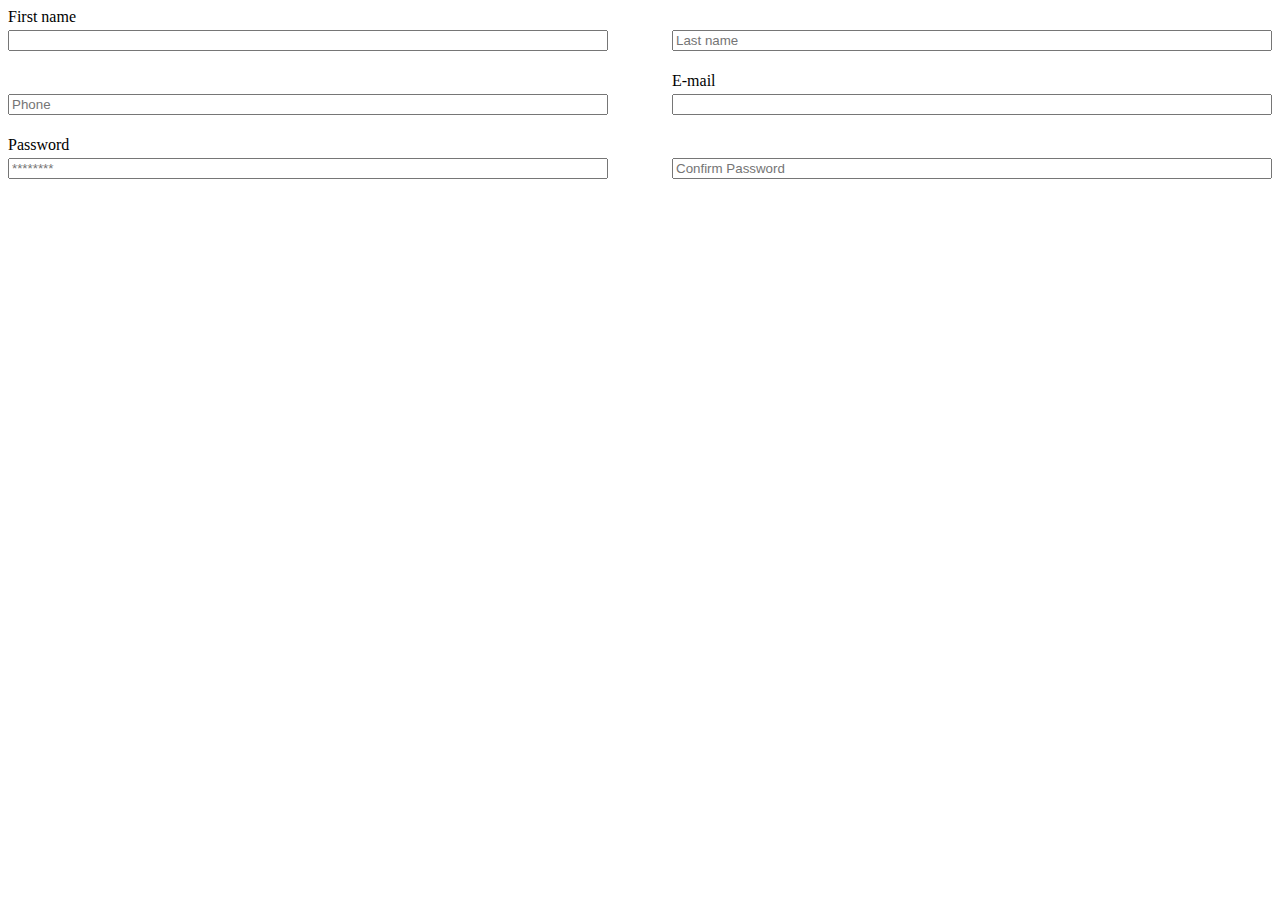
==== form.html @ 0e161333 "first commit" ====
<!DOCTYPE html>
<html lang="en">
<head>
    <meta charset="UTF-8">
    <meta http-equiv="X-UA-Compatible" content="IE=edge">
    <meta name="viewport" content="width=device-width, initial-scale=1.0">
    <link rel="stylesheet" type="text/css" href="form.css"/>
    <title>Document</title>
</head>
<body>
    <form>
        <div class="grid">
            <div class="row">
                <div class="col">
                    <label for="firstname">First name</label>
                    <input type="text" id="firstname"/>
                </div>
                <div class="col">
                    <input type="text" id="lastname" placeholder="Last name"/>
                </div>
            </div>
            <div class="row">
                <div class="col">
                    <input type="text" id="phone" placeholder="Phone"/>
                </div>
                <div class="col">
                    <label for="email">E-mail</label>
                    <input type="email" id="email"/>
                </div>
            </div>
            <div class="row">
                <div class="col">
                    <label for="password">Password</label>
                    <input type="password" id="password" placeholder="********"/>
                </div>
                <div class="col">
                    <input type="password" id="password-confirm" placeholder="Confirm Password"/>
                </div>
            </div>
        </div>
    </form>
</body>
</html>
---- form.css ----
.grid {
    display: grid;
    grid-template-rows: repeat(3, 64px);
}

.grid .row {
    display: grid;
    grid-template-columns: repeat(2, auto);
    grid-gap: 4rem;
}

form label {
    position: absolute;
    left: 0;
    top: 0;
}

.grid .col {
    display: grid;
    align-items: center;
    position: relative;
}
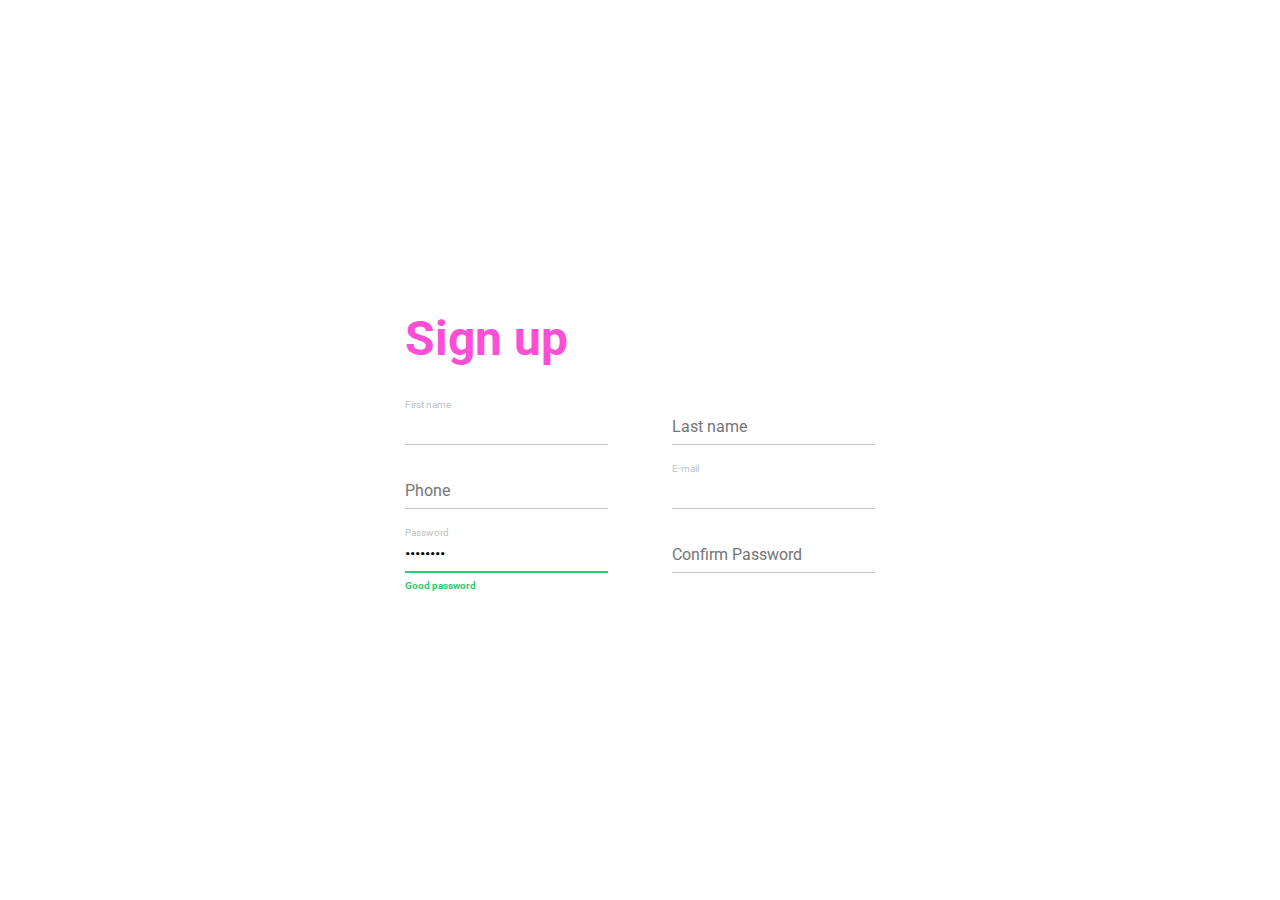
==== commit 05bf05c5: "style form" ====
--- a/form.html
+++ b/form.html
@@ -4,11 +4,14 @@
     <meta charset="UTF-8">
     <meta http-equiv="X-UA-Compatible" content="IE=edge">
     <meta name="viewport" content="width=device-width, initial-scale=1.0">
+    <link rel="preconnect" href="https://fonts.gstatic.com">
+    <link href="https://fonts.googleapis.com/css2?family=Roboto:wght@100;300;400;500;700;900&display=swap" rel="stylesheet">    
     <link rel="stylesheet" type="text/css" href="form.css"/>
     <title>Document</title>
 </head>
 <body>
     <form>
+        <h1>Sign up</h1>
         <div class="grid">
             <div class="row">
                 <div class="col">
@@ -31,7 +34,8 @@
             <div class="row">
                 <div class="col">
                     <label for="password">Password</label>
-                    <input type="password" id="password" placeholder="********"/>
+                    <input class="password-indicator" type="password" id="password" value="********"/>
+                    <i>Good password</i>
                 </div>
                 <div class="col">
                     <input type="password" id="password-confirm" placeholder="Confirm Password"/>
--- a/form.css
+++ b/form.css
@@ -1,3 +1,27 @@
+* {
+    margin: 0;
+    padding: 0;
+    font-family: 'Roboto', sans-serif;
+}
+
+body {
+    height: 100vh;
+    display: flex;
+    justify-content: center;
+    align-items: center;
+}
+
+form {
+    max-width: 50%;
+    margin: auto;
+}
+
+form h1 {
+    margin-bottom: 2rem;
+    font-size: 3.0rem;
+    color: #fd4ed6;
+}
+
 .grid {
     display: grid;
     grid-template-rows: repeat(3, 64px);
@@ -13,6 +37,35 @@
     position: absolute;
     left: 0;
     top: 0;
+    font-size: x-small;
+    color: #bdc3c7;
+}
+
+form input[type="text"], form input[type="password"], form input[type="email"] {
+    border: none;
+    outline: none;
+    border-bottom-style: solid;
+    border-bottom-color: #bdc3c7;
+    border-bottom-width: 1px;
+    font-size: 100%;
+    box-sizing: border-box;
+    padding-bottom: 0.5rem;
+    position: relative;
+}
+
+.password-indicator {
+    border-bottom-color: #2ecc71 !important;
+    border-bottom-width: 2px !important;
+}
+
+input[type="password"]+i {
+    color: #2ecc71;
+    font-size: x-small;
+    font-style: unset;
+    position: absolute;
+    bottom: 0;
+    left: 0;
+    font-weight: bold;
 }
 
 .grid .col {
